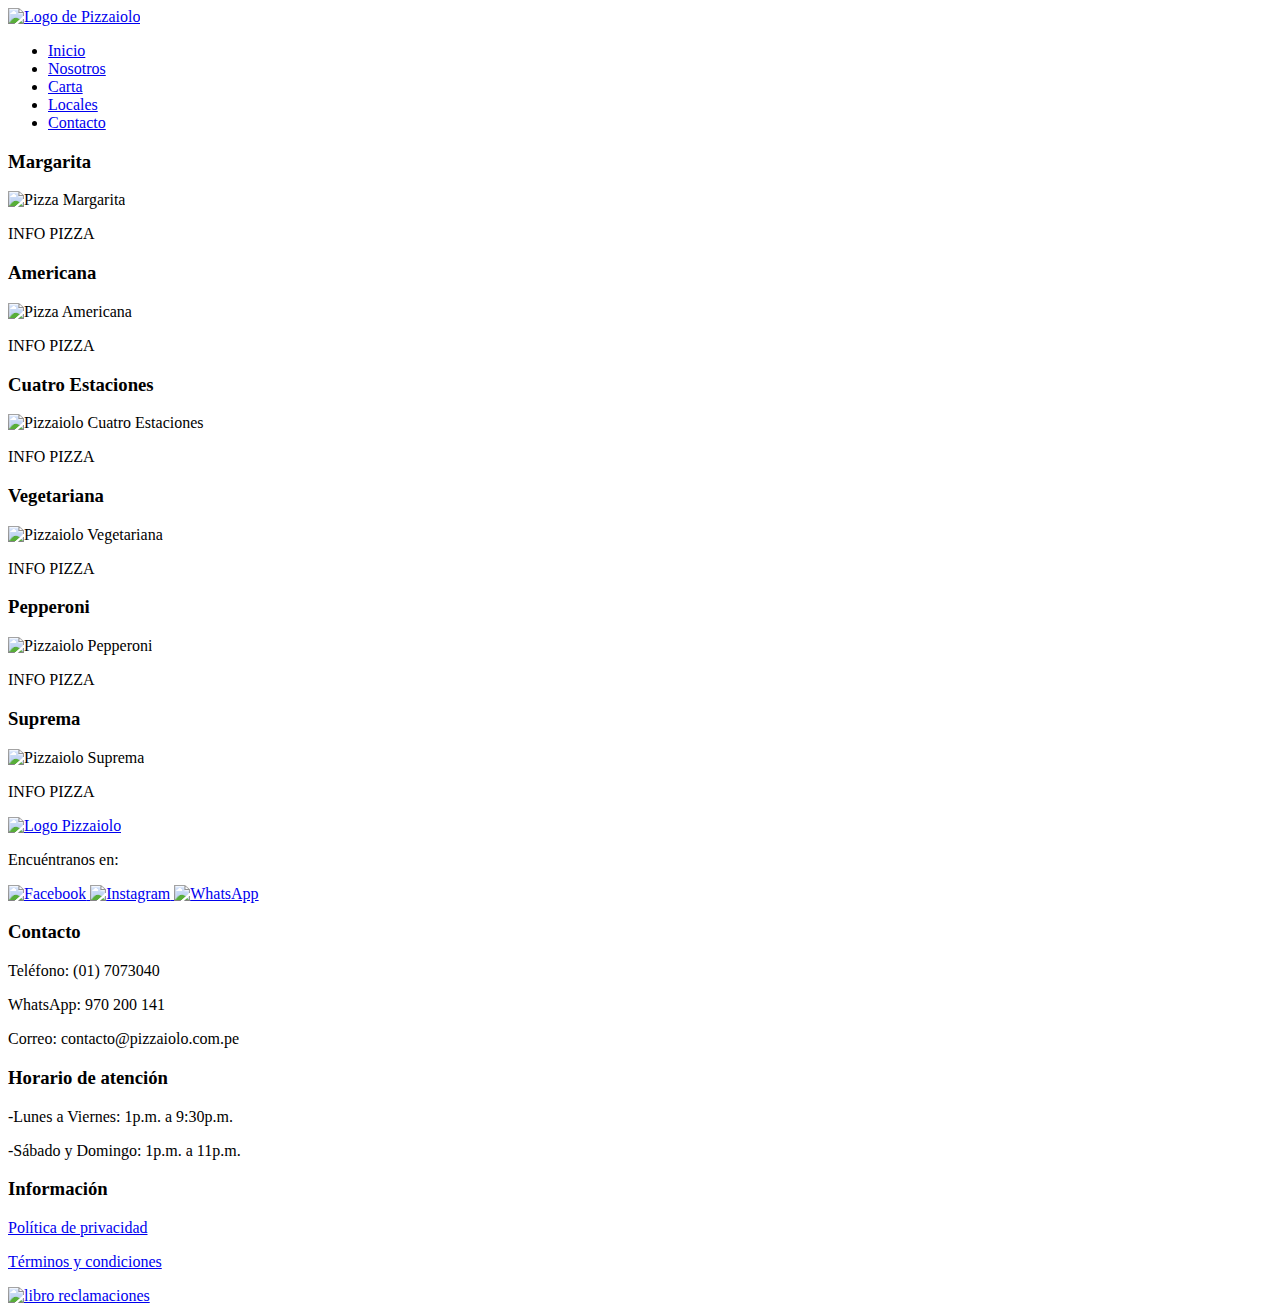
==== pages/carta.html @ 20494b7c "adding .." ====
<!DOCTYPE html>
<html lang="en">
<head>
    <meta charset="UTF-8">
    <meta name="viewport" content="width=device-width, initial-scale=1.0">
    <title>Pizzaiolo</title>
    <link rel="shortcut icon" href="../img/pizza-icon.png" type="image/x-icon">
    <link rel="stylesheet" href="../css/main.css">
</head>

<body>

<!-- HEADER -->

    <header>
        <nav class="navbarflex">
            <a href="../index.html" class="navbar-logo">
                <img src="../img/Logo.png" alt="Logo de Pizzaiolo">
            </a>
            <ul class="menu">
                <li class="menu-item">
                    <a href="../index.html">Inicio</a></li>
                <li class="menu-item">
                    <a href="../pages/nosotros.html">Nosotros</a></li>
                <li class="menu-item">
                    <a href="../pages/carta.html">Carta</a></li>
                <li class="menu-item">
                    <a href="../pages/locales.html">Locales</a></li>
                <li class="menu-item">
                    <a href="../pages/contacto.html">Contacto</a></li>
            </ul>
        </nav>
    </header>

<!-- MAIN -->

<main class="menu-pizza">
    <div class="menu-card">
        <div class="pizza-info">
            <h3>Margarita</h3>
            <img src="../img/pizza-margarita.jpeg" alt="Pizza Margarita">
            <p>INFO PIZZA</p>
        </div>
    </div>
    <div class="menu-card">
        <div class="pizza-info">
            <h3>Americana</h3>
            <img src="../img/pizza-americana.jpeg" alt="Pizza Americana">
            <p>INFO PIZZA</p>
        </div>
    </div>
    <div class="menu-card">
        <div class="pizza-info">
            <h3>Cuatro Estaciones</h3>
            <img src="../img/pizza-cuatro-estaciones.jpeg" alt="Pizzaiolo Cuatro Estaciones">
            <p>INFO PIZZA</p>
        </div>
    </div>
    <div class="menu-card">
        <div class="pizza-info">
            <h3>Vegetariana</h3>
            <img src="../img/pizza-vegetariana.jpeg" alt="Pizzaiolo Vegetariana">
            <p>INFO PIZZA</p>
        </div>
    </div>
    <div class="menu-card">
        <div class="pizza-info">
            <h3>Pepperoni</h3>
            <img src="../img/pizza-pepperoni.jpeg" alt="Pizzaiolo Pepperoni">
            <p>INFO PIZZA</p>
        </div>
    </div>
    <div class="menu-card">
        <div class="pizza-info">
            <h3>Suprema</h3>
            <img src="../img/pizza-suprema.jpeg" alt="Pizzaiolo Suprema">
            <p>INFO PIZZA</p>
        </div>
    </div>
</main>

<!-- FOOTER -->

<footer>
    <div class="footerflex">
        <div class="footer-logo">
            <a href="../index.html">
                <img src="../img/Logo.png" alt="Logo Pizzaiolo">
            </a>
            <p>Encuéntranos en:</p>
            <a href="https://www.facebook.com/" class="social-icons facebook">
                <img src="../img/Facebook.png" alt="Facebook">
            </a>
            <a href="https://www.instagram.com/" class="social-icons instagram">
                <img src="../img/Instagram.png" alt="Instagram">
            </a>
            <a href="https://www.whatsapp.com/" class="social-icons whatsapp">
                <img src="../img/WhatsApp.png" alt="WhatsApp">
            </a>
        </div>

        <div class="footer-contact">
            <h3>Contacto</h3>
            <p>Teléfono: (01) 7073040</p>
            <p>WhatsApp: 970 200 141</p>
            <p>Correo: contacto@pizzaiolo.com.pe</p>
        </div>

        <div class="footer-hours">
            <h3>Horario de atención</h3>
            <p>-Lunes a Viernes: 1p.m. a 9:30p.m.</p>
            <p>-Sábado y Domingo: 1p.m. a 11p.m.</p>
        </div>

        <div class="footer-info">
            <h3>Información</h3>
            <p><a href="../pages/error.html">Política de privacidad</a></p>
            <p><a href="../pages/error.html">Términos y condiciones</a></p>
            <a href="../pages/error.html">
                <img src="../img/Libro de reclamaciones.png" alt="libro reclamaciones" class="logo">
            </a>
        </div>
    </div>
</footer>
</body>
</html>
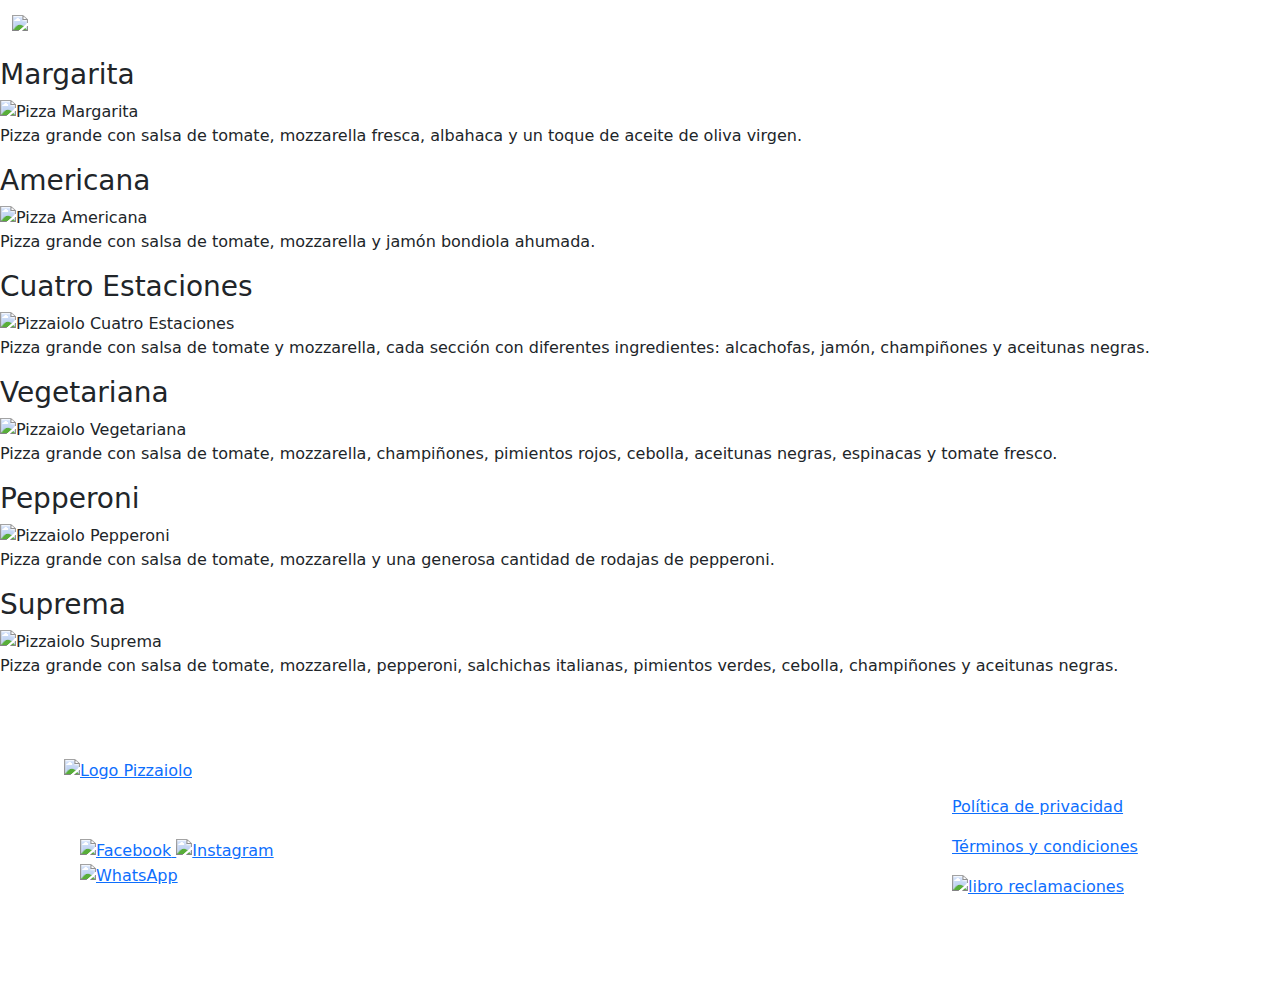
==== commit 50f6308c: "“mensaje”" ====
--- a/pages/carta.html
+++ b/pages/carta.html
@@ -4,77 +4,88 @@
     <meta charset="UTF-8">
     <meta name="viewport" content="width=device-width, initial-scale=1.0">
     <title>Pizzaiolo</title>
+    <link href="https://cdn.jsdelivr.net/npm/bootstrap@5.3.3/dist/css/bootstrap.min.css" rel="stylesheet" integrity="sha384-QWTKZyjpPEjISv5WaRU9OFeRpok6YctnYmDr5pNlyT2bRjXh0JMhjY6hW+ALEwIH" crossorigin="anonymous">
+    <link rel="stylesheet" href="../css/styles.css">
     <link rel="shortcut icon" href="../img/pizza-icon.png" type="image/x-icon">
-    <link rel="stylesheet" href="../css/main.css">
 </head>
 
 <body>
 
 <!-- HEADER -->
 
-    <header>
-        <nav class="navbarflex">
-            <a href="../index.html" class="navbar-logo">
-                <img src="../img/Logo.png" alt="Logo de Pizzaiolo">
-            </a>
-            <ul class="menu">
-                <li class="menu-item">
-                    <a href="../index.html">Inicio</a></li>
-                <li class="menu-item">
-                    <a href="../pages/nosotros.html">Nosotros</a></li>
-                <li class="menu-item">
-                    <a href="../pages/carta.html">Carta</a></li>
-                <li class="menu-item">
-                    <a href="../pages/locales.html">Locales</a></li>
-                <li class="menu-item">
-                    <a href="../pages/contacto.html">Contacto</a></li>
+<header>
+    <nav class="navbar navbar-expand-lg navbar-dark bg-custom">
+        <div class="container-fluid">
+        <a class="navbar-brand" href="../index.html"><img src="../img/Logo.png" alt="Logo de Pizzaiolo"></a>
+        <button class="navbar-toggler" type="button" data-bs-toggle="collapse" data-bs-target="#navbarNav" aria-controls="navbarNav" aria-expanded="false" aria-label="Toggle navigation">
+            <span class="navbar-toggler-icon"></span>
+        </button>
+        <div class="collapse navbar-collapse" id="navbarNav">
+            <ul class="navbar-nav">
+            <li class="nav-item">
+                <a class="nav-link text-custom" href="../index.html">Inicio</a>
+            </li>
+            <li class="nav-item">
+                <a class="nav-link text-custom" href="../pages/nosotros.html">Nosotros</a>
+            </li>
+            <li class="nav-item">
+                <a class="nav-link active text-custom" href="../pages/carta.html">Carta</a>
+            </li>
+            <li class="nav-item">
+                <a class="nav-link text-custom" href="../pages/locales.html">Locales</a>
+            </li>
+            <li class="nav-item">
+                <a class="nav-link text-custom" href="../pages/contacto.html">Contacto</a>
+            </li>
             </ul>
-        </nav>
-    </header>
+        </div>
+        </div>
+    </nav>
+</header>
 
 <!-- MAIN -->
 
-<main class="menu-pizza">
+<main class="carta">
     <div class="menu-card">
         <div class="pizza-info">
             <h3>Margarita</h3>
-            <img src="../img/pizza-margarita.jpeg" alt="Pizza Margarita">
-            <p>INFO PIZZA</p>
+            <img src="../img/pizza-margarita.jpeg" alt="Pizza Margarita" class="img-fluid">
+            <p>Pizza grande con salsa de tomate, mozzarella fresca, albahaca y un toque de aceite de oliva virgen.</p>
         </div>
     </div>
     <div class="menu-card">
         <div class="pizza-info">
             <h3>Americana</h3>
-            <img src="../img/pizza-americana.jpeg" alt="Pizza Americana">
-            <p>INFO PIZZA</p>
+            <img src="../img/pizza-americana.jpeg" alt="Pizza Americana" class="img-fluid">
+            <p>Pizza grande con salsa de tomate, mozzarella y jamón bondiola ahumada.</p>
         </div>
     </div>
     <div class="menu-card">
         <div class="pizza-info">
             <h3>Cuatro Estaciones</h3>
-            <img src="../img/pizza-cuatro-estaciones.jpeg" alt="Pizzaiolo Cuatro Estaciones">
-            <p>INFO PIZZA</p>
+            <img src="../img/pizza-cuatro-estaciones.jpeg" alt="Pizzaiolo Cuatro Estaciones" class="img-fluid">
+            <p>Pizza grande con salsa de tomate y mozzarella, cada sección con diferentes ingredientes: alcachofas, jamón, champiñones y aceitunas negras.</p>
         </div>
     </div>
     <div class="menu-card">
         <div class="pizza-info">
             <h3>Vegetariana</h3>
-            <img src="../img/pizza-vegetariana.jpeg" alt="Pizzaiolo Vegetariana">
-            <p>INFO PIZZA</p>
+            <img src="../img/pizza-vegetariana.jpeg" alt="Pizzaiolo Vegetariana" class="img-fluid">
+            <p>Pizza grande con salsa de tomate, mozzarella, champiñones, pimientos rojos, cebolla, aceitunas negras, espinacas y tomate fresco.</p>
         </div>
     </div>
     <div class="menu-card">
         <div class="pizza-info">
             <h3>Pepperoni</h3>
-            <img src="../img/pizza-pepperoni.jpeg" alt="Pizzaiolo Pepperoni">
-            <p>INFO PIZZA</p>
+            <img src="../img/pizza-pepperoni.jpeg" alt="Pizzaiolo Pepperoni" class="img-fluid">
+            <p>Pizza grande con salsa de tomate, mozzarella y una generosa cantidad de rodajas de pepperoni.</p>
         </div>
     </div>
     <div class="menu-card">
         <div class="pizza-info">
             <h3>Suprema</h3>
-            <img src="../img/pizza-suprema.jpeg" alt="Pizzaiolo Suprema">
-            <p>INFO PIZZA</p>
+            <img src="../img/pizza-suprema.jpeg" alt="Pizzaiolo Suprema" class="img-fluid">
+            <p>Pizza grande con salsa de tomate, mozzarella, pepperoni, salchichas italianas, pimientos verdes, cebolla, champiñones y aceitunas negras.</p>
         </div>
     </div>
 </main>
@@ -82,45 +93,47 @@
 <!-- FOOTER -->
 
 <footer>
-    <div class="footerflex">
-        <div class="footer-logo">
-            <a href="../index.html">
+    <div class="container-fluid">
+        <div class="row p-5 bg-custom text-white">
+            <div class="col-md-3 p-3">
+                <a href="../index.html">
                 <img src="../img/Logo.png" alt="Logo Pizzaiolo">
-            </a>
-            <p>Encuéntranos en:</p>
-            <a href="https://www.facebook.com/" class="social-icons facebook">
-                <img src="../img/Facebook.png" alt="Facebook">
-            </a>
-            <a href="https://www.instagram.com/" class="social-icons instagram">
-                <img src="../img/Instagram.png" alt="Instagram">
-            </a>
-            <a href="https://www.whatsapp.com/" class="social-icons whatsapp">
-                <img src="../img/WhatsApp.png" alt="WhatsApp">
-            </a>
-        </div>
-
-        <div class="footer-contact">
-            <h3>Contacto</h3>
-            <p>Teléfono: (01) 7073040</p>
-            <p>WhatsApp: 970 200 141</p>
-            <p>Correo: contacto@pizzaiolo.com.pe</p>
-        </div>
-
-        <div class="footer-hours">
-            <h3>Horario de atención</h3>
-            <p>-Lunes a Viernes: 1p.m. a 9:30p.m.</p>
-            <p>-Sábado y Domingo: 1p.m. a 11p.m.</p>
-        </div>
-
-        <div class="footer-info">
-            <h3>Información</h3>
-            <p><a href="../pages/error.html">Política de privacidad</a></p>
-            <p><a href="../pages/error.html">Términos y condiciones</a></p>
-            <a href="../pages/error.html">
+                </a>
+                <div class="logo-info p-3">
+                    <p>Encuéntranos en:</p>
+                    <a href="https://www.facebook.com/" class="facebook">
+                    <img src="../img/Facebook.png" alt="Facebook">
+                    </a>
+                    <a href="https://www.instagram.com/" class="instagram">
+                    <img src="../img/Instagram.png" alt="Instagram">
+                    </a>
+                    <a href="https://www.whatsapp.com/" class="whatsapp">
+                    <img src="../img/WhatsApp.png" alt="WhatsApp">
+                    </a>
+                </div>
+            </div>
+            <div class="col-md-3 p-3">
+                <h4>Contacto</h4>
+                <p>Teléfono: (01) 7073040</p>
+                <p>WhatsApp: 970 200 141</p>
+                <p>Correo: contacto@pizzaiolo.com.pe</p>
+            </div>
+            <div class="col-md-3 p-3">
+                <h4>Horario de atención</h4>
+                <p>-Lunes a Viernes: 1p.m. a 9:30p.m.</p>
+                <p>-Sábado y Domingo: 1p.m. a 11p.m.</p>
+            </div>
+            <div class="col-md-3 p-3">
+                <h4>Información</h4>
+                <p><a href="../pages/error.html">Política de privacidad</a></p>
+                <p><a href="../pages/error.html">Términos y condiciones</a></p>
+                <a href="../pages/error.html">
                 <img src="../img/Libro de reclamaciones.png" alt="libro reclamaciones" class="logo">
-            </a>
+                </a>
+            </div>
         </div>
     </div>
 </footer>
+<script src="https://cdn.jsdelivr.net/npm/bootstrap@5.3.3/dist/js/bootstrap.bundle.min.js" integrity="sha384-YvpcrYf0tY3lHB60NNkmXc5s9fDVZLESaAA55NDzOxhy9GkcIdslK1eN7N6jIeHz" crossorigin="anonymous"></script>
 </body>
 </html>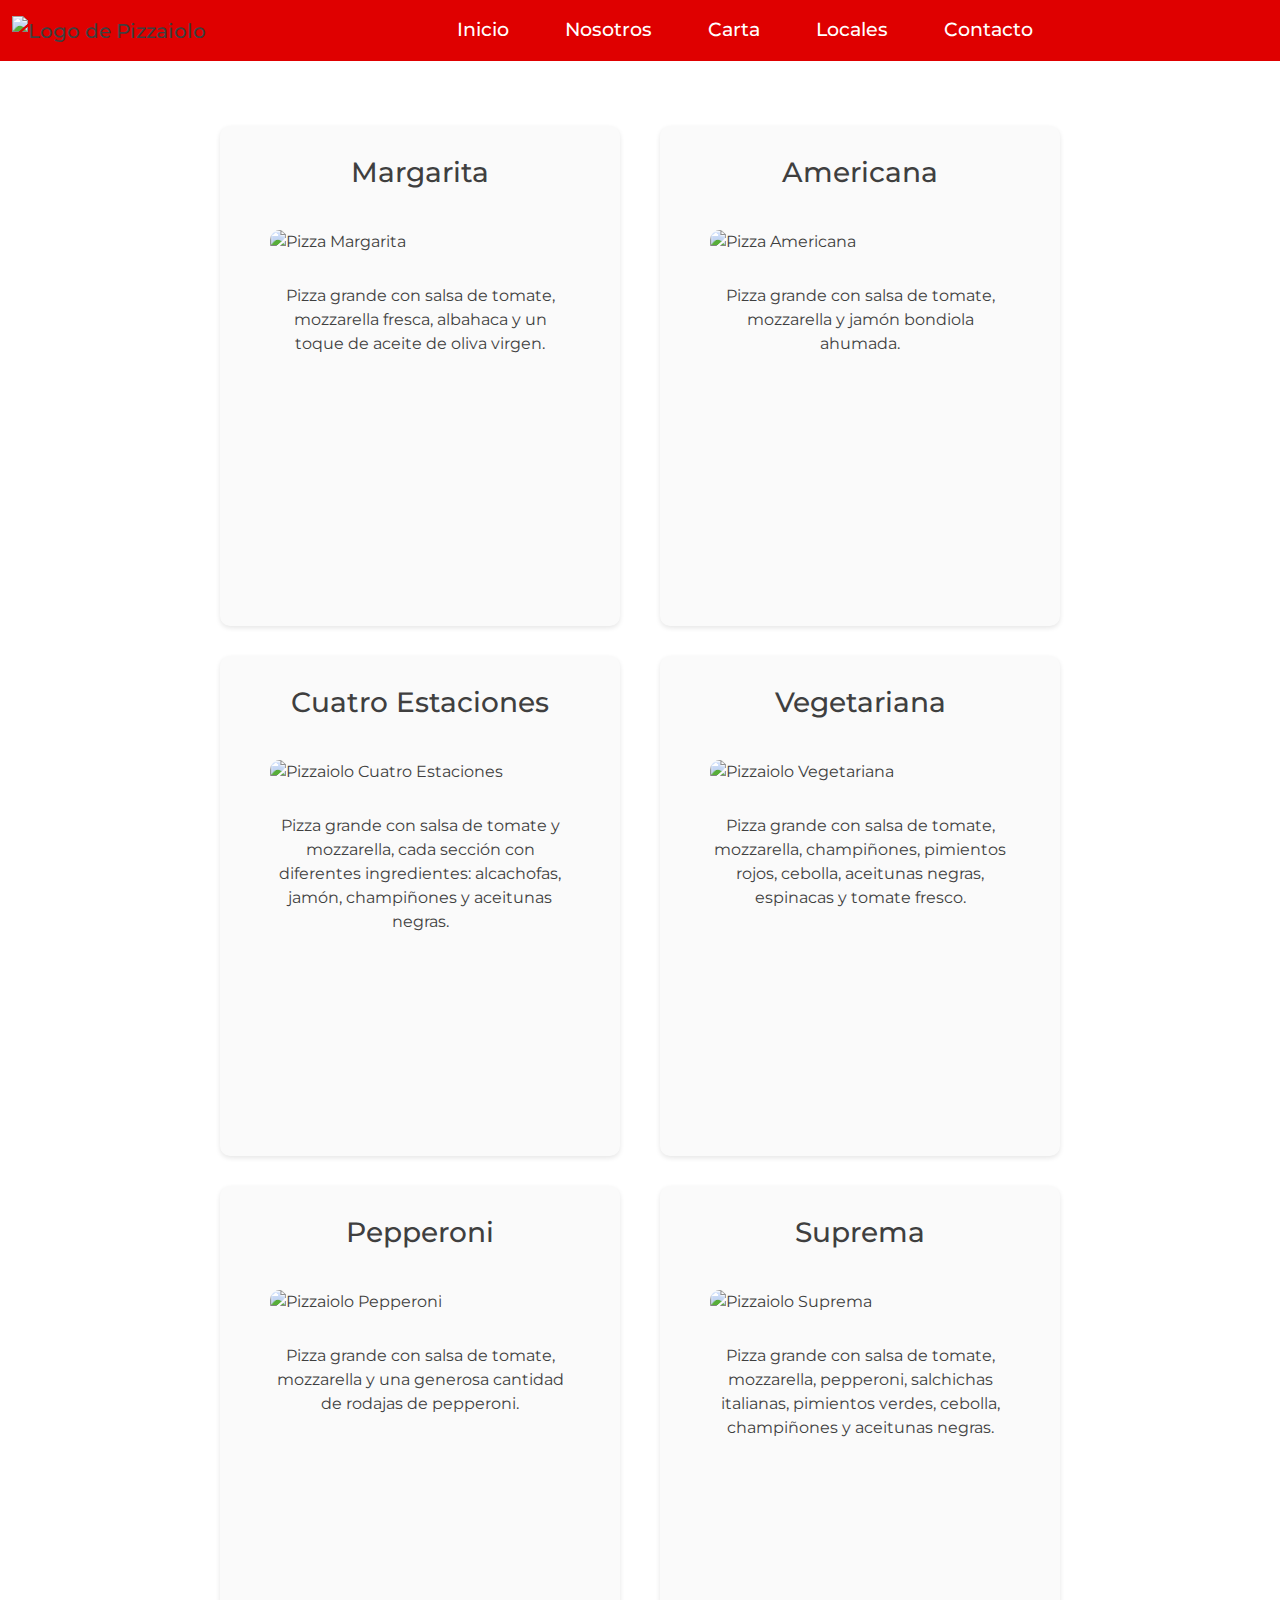
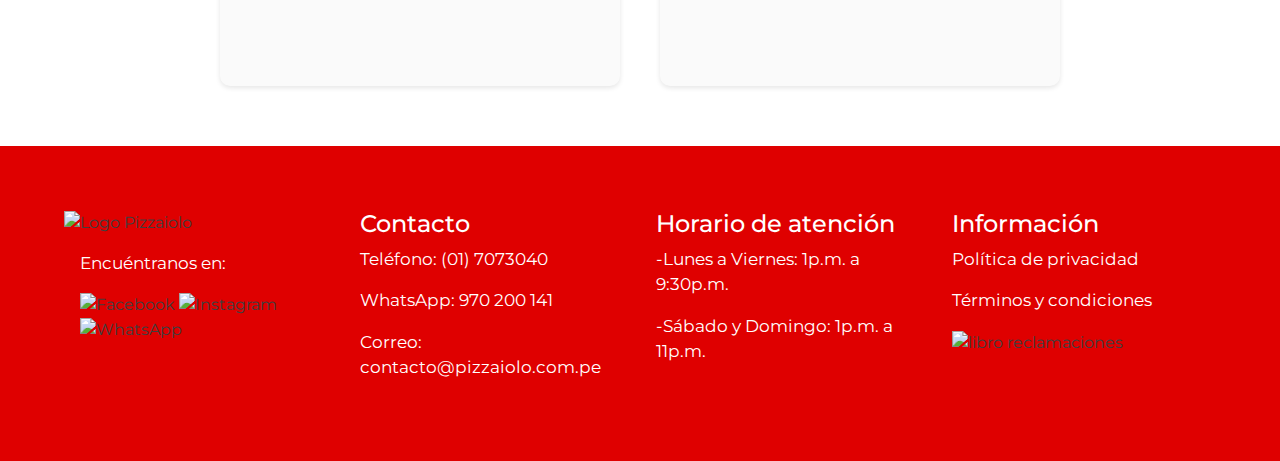
==== commit 770fb1c1: "Dejar de rastrear archivos ignorados" ====
--- a/pages/carta.html
+++ b/pages/carta.html
@@ -3,7 +3,9 @@
 <head>
     <meta charset="UTF-8">
     <meta name="viewport" content="width=device-width, initial-scale=1.0">
-    <title>Pizzaiolo</title>
+    <title>Pizzaiolo - Carta</title>
+    <meta name="description" content="Explora nuestro menú y descubre una variedad de pizzas deliciosas, desde clásicas hasta especialidades. ¡Encuentra tu favorita y ordénala hoy!">
+    <meta name="keywords" content="pizzaiolo, menú de pizza, carta de pizza, especialidades de pizza, pizzas clásicas, pizzas gourmet, variedad de pizzas, pizzas artesanales, opciones de pizza">
     <link href="https://cdn.jsdelivr.net/npm/bootstrap@5.3.3/dist/css/bootstrap.min.css" rel="stylesheet" integrity="sha384-QWTKZyjpPEjISv5WaRU9OFeRpok6YctnYmDr5pNlyT2bRjXh0JMhjY6hW+ALEwIH" crossorigin="anonymous">
     <link rel="stylesheet" href="../css/styles.css">
     <link rel="shortcut icon" href="../img/pizza-icon.png" type="image/x-icon">
@@ -20,21 +22,21 @@
         <button class="navbar-toggler" type="button" data-bs-toggle="collapse" data-bs-target="#navbarNav" aria-controls="navbarNav" aria-expanded="false" aria-label="Toggle navigation">
             <span class="navbar-toggler-icon"></span>
         </button>
-        <div class="collapse navbar-collapse" id="navbarNav">
+        <div class="collapse navbar-collapse justify-content-center" id="navbarNav">
             <ul class="navbar-nav">
-            <li class="nav-item">
+            <li class="nav-item custom-margin">
                 <a class="nav-link text-custom" href="../index.html">Inicio</a>
             </li>
-            <li class="nav-item">
+            <li class="nav-item custom-margin">
                 <a class="nav-link text-custom" href="../pages/nosotros.html">Nosotros</a>
             </li>
-            <li class="nav-item">
+            <li class="nav-item custom-margin">
                 <a class="nav-link active text-custom" href="../pages/carta.html">Carta</a>
             </li>
-            <li class="nav-item">
+            <li class="nav-item custom-margin">
                 <a class="nav-link text-custom" href="../pages/locales.html">Locales</a>
             </li>
-            <li class="nav-item">
+            <li class="nav-item custom-margin">
                 <a class="nav-link text-custom" href="../pages/contacto.html">Contacto</a>
             </li>
             </ul>
--- a/css/styles.css
+++ b/css/styles.css
@@ -0,0 +1,354 @@
+@import url("https://fonts.googleapis.com/css2?family=Montserrat:ital,wght@0,100..900;1,100..900&display=swap");
+* {
+  margin: 0;
+  padding: 0;
+  box-sizing: border-box;
+  font-family: "Montserrat", sans-serif;
+  color: #3F3F3F;
+}
+
+header {
+  position: fixed;
+  z-index: 10;
+}
+header .bg-custom {
+  background-color: #DF0000;
+}
+header .navbar {
+  position: fixed;
+  top: 0;
+  width: 100%;
+  color: white;
+  font-size: 19px;
+  font-weight: 500;
+}
+header .custom-margin {
+  margin-left: 20px;
+  margin-right: 20px;
+}
+header .text-custom {
+  color: white;
+}
+
+body {
+  font-family: "Montserrat", sans-serif;
+  font-optical-sizing: auto;
+  font-size: 16px;
+  font-weight: 400;
+  font-style: normal;
+  color: #3F3F3F;
+  background-color: white;
+  margin-top: 96px;
+}
+body a {
+  text-decoration: none;
+  color: white;
+}
+body a:hover {
+  font-weight: 600;
+}
+
+.about-us .aboutus-text {
+  -webkit-animation: tracking-in-expand 0.7s cubic-bezier(0.215, 0.61, 0.355, 1) both;
+  animation: tracking-in-expand 0.7s cubic-bezier(0.215, 0.61, 0.355, 1) both;
+  animation-delay: 0.4s;
+}
+
+.aboutus-image {
+  width: 300px;
+  height: auto;
+  -webkit-animation: rotate-in-2-tr-cw 0.5s cubic-bezier(0.25, 0.46, 0.45, 0.94) both;
+  animation: rotate-in-2-tr-cw 0.5s cubic-bezier(0.25, 0.46, 0.45, 0.94) both;
+  animation-delay: 0.5s;
+}
+
+@-webkit-keyframes tracking-in-expand {
+  0% {
+    letter-spacing: -0.5em;
+    opacity: 0;
+  }
+  40% {
+    opacity: 0.6;
+  }
+  100% {
+    opacity: 1;
+  }
+}
+@keyframes tracking-in-expand {
+  0% {
+    letter-spacing: -0.5em;
+    opacity: 0;
+  }
+  40% {
+    opacity: 0.6;
+  }
+  100% {
+    opacity: 1;
+  }
+}
+@-webkit-keyframes rotate-in-2-tr-cw {
+  0% {
+    -webkit-transform: rotate(-45deg);
+    transform: rotate(-45deg);
+    -webkit-transform-origin: 100% 0;
+    transform-origin: 100% 0;
+    opacity: 0;
+  }
+  100% {
+    -webkit-transform: rotate(0);
+    transform: rotate(0);
+    -webkit-transform-origin: 100% 0;
+    transform-origin: 100% 0;
+    opacity: 1;
+  }
+}
+@keyframes rotate-in-2-tr-cw {
+  0% {
+    -webkit-transform: rotate(-45deg);
+    transform: rotate(-45deg);
+    -webkit-transform-origin: 100% 0;
+    transform-origin: 100% 0;
+    opacity: 0;
+  }
+  100% {
+    -webkit-transform: rotate(0);
+    transform: rotate(0);
+    -webkit-transform-origin: 100% 0;
+    transform-origin: 100% 0;
+    opacity: 1;
+  }
+}
+.carta {
+  display: flex;
+  flex-wrap: wrap;
+  justify-content: center;
+  padding: 30px;
+  margin-top: 94px;
+}
+.carta .menu-card {
+  width: 400px;
+  height: 500px;
+  margin-inline: 20px;
+  margin-bottom: 30px;
+  border-radius: 10px;
+  box-shadow: 0 2px 5px rgba(0, 0, 0, 0.1);
+  background-color: #FAFAFA;
+  -webkit-animation: scale-up-center 0.4s cubic-bezier(0.39, 0.575, 0.565, 1) both;
+  animation: scale-up-center 0.4s cubic-bezier(0.39, 0.575, 0.565, 1) both;
+}
+.carta .pizza-info {
+  margin-top: 20px;
+  margin-right: 50px;
+  margin-left: 50px;
+  margin-bottom: 20px;
+}
+.carta .pizza-info h3 {
+  margin-top: 30px;
+  text-align: center;
+  margin-bottom: 20px;
+}
+.carta .pizza-info p {
+  width: 100%;
+  text-align: center;
+}
+.carta .pizza-info img {
+  width: 300px;
+  height: auto;
+  border-radius: 10px;
+  margin-top: 20px;
+  margin-bottom: 30px;
+}
+
+@-webkit-keyframes scale-up-center {
+  0% {
+    -webkit-transform: scale(0.5);
+    transform: scale(0.5);
+  }
+  100% {
+    -webkit-transform: scale(1);
+    transform: scale(1);
+  }
+}
+@keyframes scale-up-center {
+  0% {
+    -webkit-transform: scale(0.5);
+    transform: scale(0.5);
+  }
+  100% {
+    -webkit-transform: scale(1);
+    transform: scale(1);
+  }
+}
+.locations {
+  display: flex;
+  flex-wrap: wrap;
+  justify-content: center;
+  padding: 30px;
+  margin-top: 94px;
+}
+.locations .location-card {
+  width: 400px;
+  margin-inline: 10px;
+  border-radius: 10px;
+  box-shadow: 0 2px 5px rgba(0, 0, 0, 0.1);
+  background-color: #FAFAFA;
+  flex-direction: column;
+  align-content: center;
+  -webkit-animation: scale-up-center 0.4s cubic-bezier(0.39, 0.575, 0.565, 1) both;
+  animation: scale-up-center 0.4s cubic-bezier(0.39, 0.575, 0.565, 1) both;
+}
+.locations .local-info {
+  margin-top: 30px;
+  margin-right: 50px;
+  margin-left: 50px;
+}
+.locations .local-info h4 {
+  text-align: center;
+}
+.locations .local-info p {
+  text-align: center;
+  margin: 20px;
+}
+.locations .local-info img {
+  width: 300px;
+  height: auto;
+  border-radius: 10px;
+  margin-top: 20px;
+}
+.locations .map {
+  border-radius: 10;
+  overflow: hidden;
+}
+
+@-webkit-keyframes scale-up-center {
+  0% {
+    -webkit-transform: scale(0.5);
+    transform: scale(0.5);
+  }
+  100% {
+    -webkit-transform: scale(1);
+    transform: scale(1);
+  }
+}
+@keyframes scale-up-center {
+  0% {
+    -webkit-transform: scale(0.5);
+    transform: scale(0.5);
+  }
+  100% {
+    -webkit-transform: scale(1);
+    transform: scale(1);
+  }
+}
+.contact-form {
+  justify-content: center;
+  margin-top: 94px;
+}
+.contact-form .contacto {
+  padding: 30px;
+  text-align: center;
+  align-items: center;
+  width: auto;
+}
+.contact-form .contacto p {
+  line-height: 3;
+  width: auto;
+}
+.contact-form form {
+  display: flex;
+  flex-direction: column;
+  align-items: center;
+}
+.contact-form .form-group {
+  margin-bottom: 10px;
+}
+.contact-form .form-group input {
+  color: #3F3F3F;
+  width: 773px;
+  margin-inline: 10px;
+  height: 58px;
+  padding: 10px;
+  background-color: #eaeaea;
+  border: 1px;
+  border-radius: 10px;
+}
+@media (max-width: 768px) {
+  .contact-form .form-group input {
+    width: auto;
+  }
+}
+.contact-form textarea {
+  width: 773px;
+  height: 180px;
+  padding: 10px;
+  border: 1px;
+  background-color: #eaeaea;
+  border-radius: 10px;
+  margin-bottom: 10px;
+}
+@media (max-width: 768px) {
+  .contact-form textarea {
+    width: auto;
+  }
+}
+.contact-form .form-check {
+  margin-top: 10px;
+  align-items: center;
+  margin-bottom: 10px;
+}
+.contact-form .form-check .form-check-label {
+  text-align: center;
+  width: auto;
+}
+.contact-form button {
+  display: flex;
+  background-color: #DF0000;
+  color: white;
+  margin-top: 10px;
+  padding: 10px 20px;
+  margin-bottom: 20px;
+  border: none;
+  border-radius: 10px;
+  cursor: pointer;
+}
+.contact-form button:hover {
+  background-color: #c40918;
+}
+
+footer .bg-custom {
+  background-color: #DF0000;
+}
+footer .text-custom {
+  color: white;
+}
+footer .container-fluid h4 {
+  color: white;
+}
+footer .container-fluid p {
+  color: white;
+  font-size: 17px;
+}
+
+.error404 {
+  display: flex;
+  flex-direction: column;
+  justify-content: center;
+  align-items: center;
+}
+
+.error {
+  margin-top: 20px;
+  align-items: center;
+  padding: 20px;
+  text-align: center;
+}
+.error a {
+  color: #3F3F3F;
+  text-decoration: underline;
+}
+
+.error-img {
+  width: 500px;
+  height: auto;
+  margin-bottom: 20px;
+}/*# sourceMappingURL=styles.css.map */